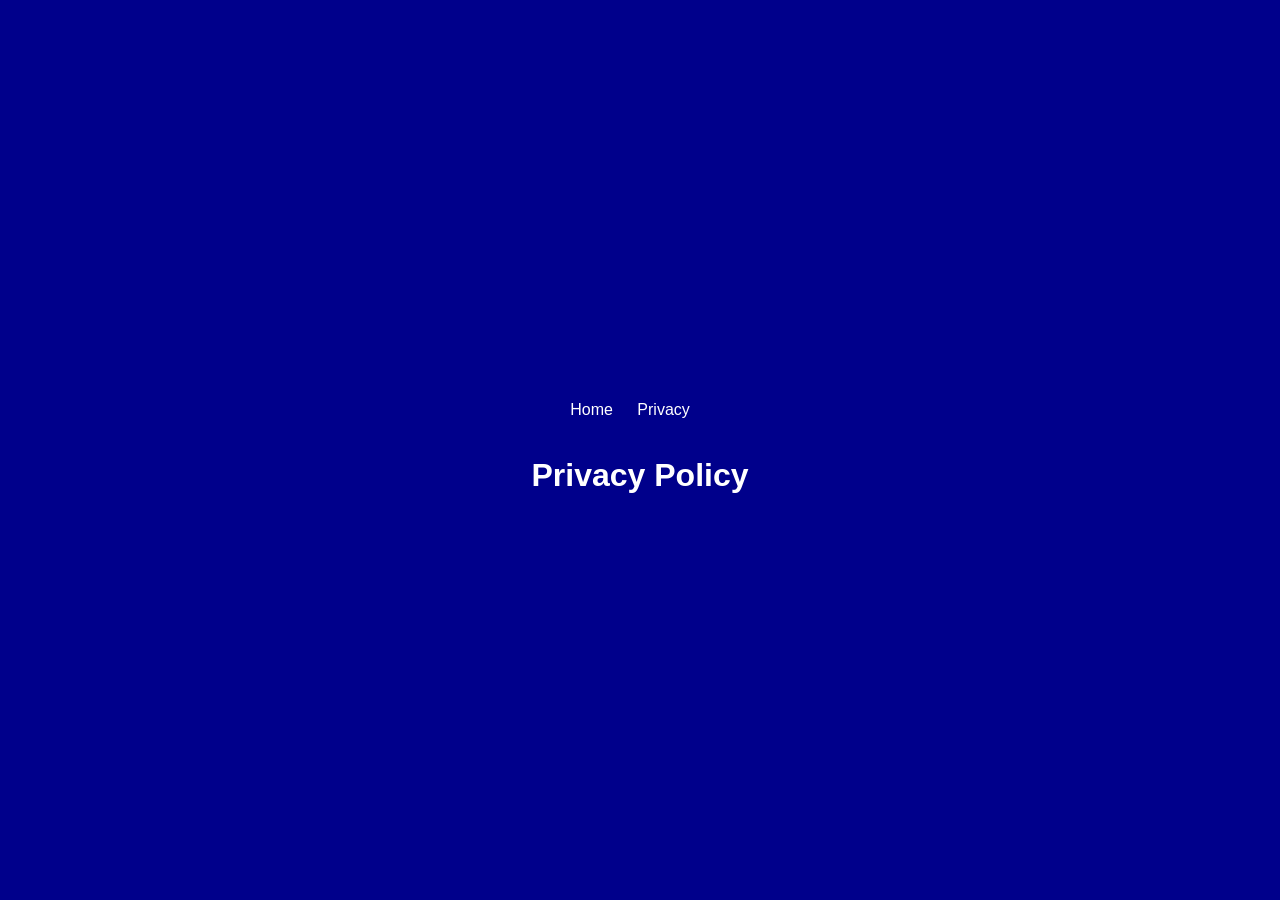
==== privacy.html @ af444de7 "Add files via upload" ====
<!DOCTYPE html>
<html lang="en">
<head>
    <meta charset="UTF-8">
    <meta name="viewport" content="width=device-width, initial-scale=1.0">
    <title>Privacy Policy</title>
    <link rel="stylesheet" href="style.css">
</head>
<body>
    <nav>
        <ul>
            <li><a href="index.html">Home</a></li>
            <li><a href="privacy.html">Privacy</a></li>
        </ul>
    </nav>

    <div class="content">
        <h1>Privacy Policy</h1>
        <!-- Your privacy policy content goes here -->
    </div>
</body>
</html>
---- style.css ----
body {
    font-family: Arial, sans-serif;
    background-color: darkblue;
    color: white;
    margin: 0;
    padding: 0;
    display: flex;
    flex-direction: column;
    align-items: center;
    justify-content: center;
    height: 100vh;
}

nav ul {
    list-style-type: none;
    padding: 0;
}

nav ul li {
    display: inline;
    margin-right: 20px;
}

nav a {
    color: white;
    text-decoration: none;
}

.content {
    text-align: center;
}

h1 {
    font-size: 2em;
    font-weight: bold;
}

@media only screen and (max-width: 600px) {
    h1 {
        font-size: 1.5em;
    }
}
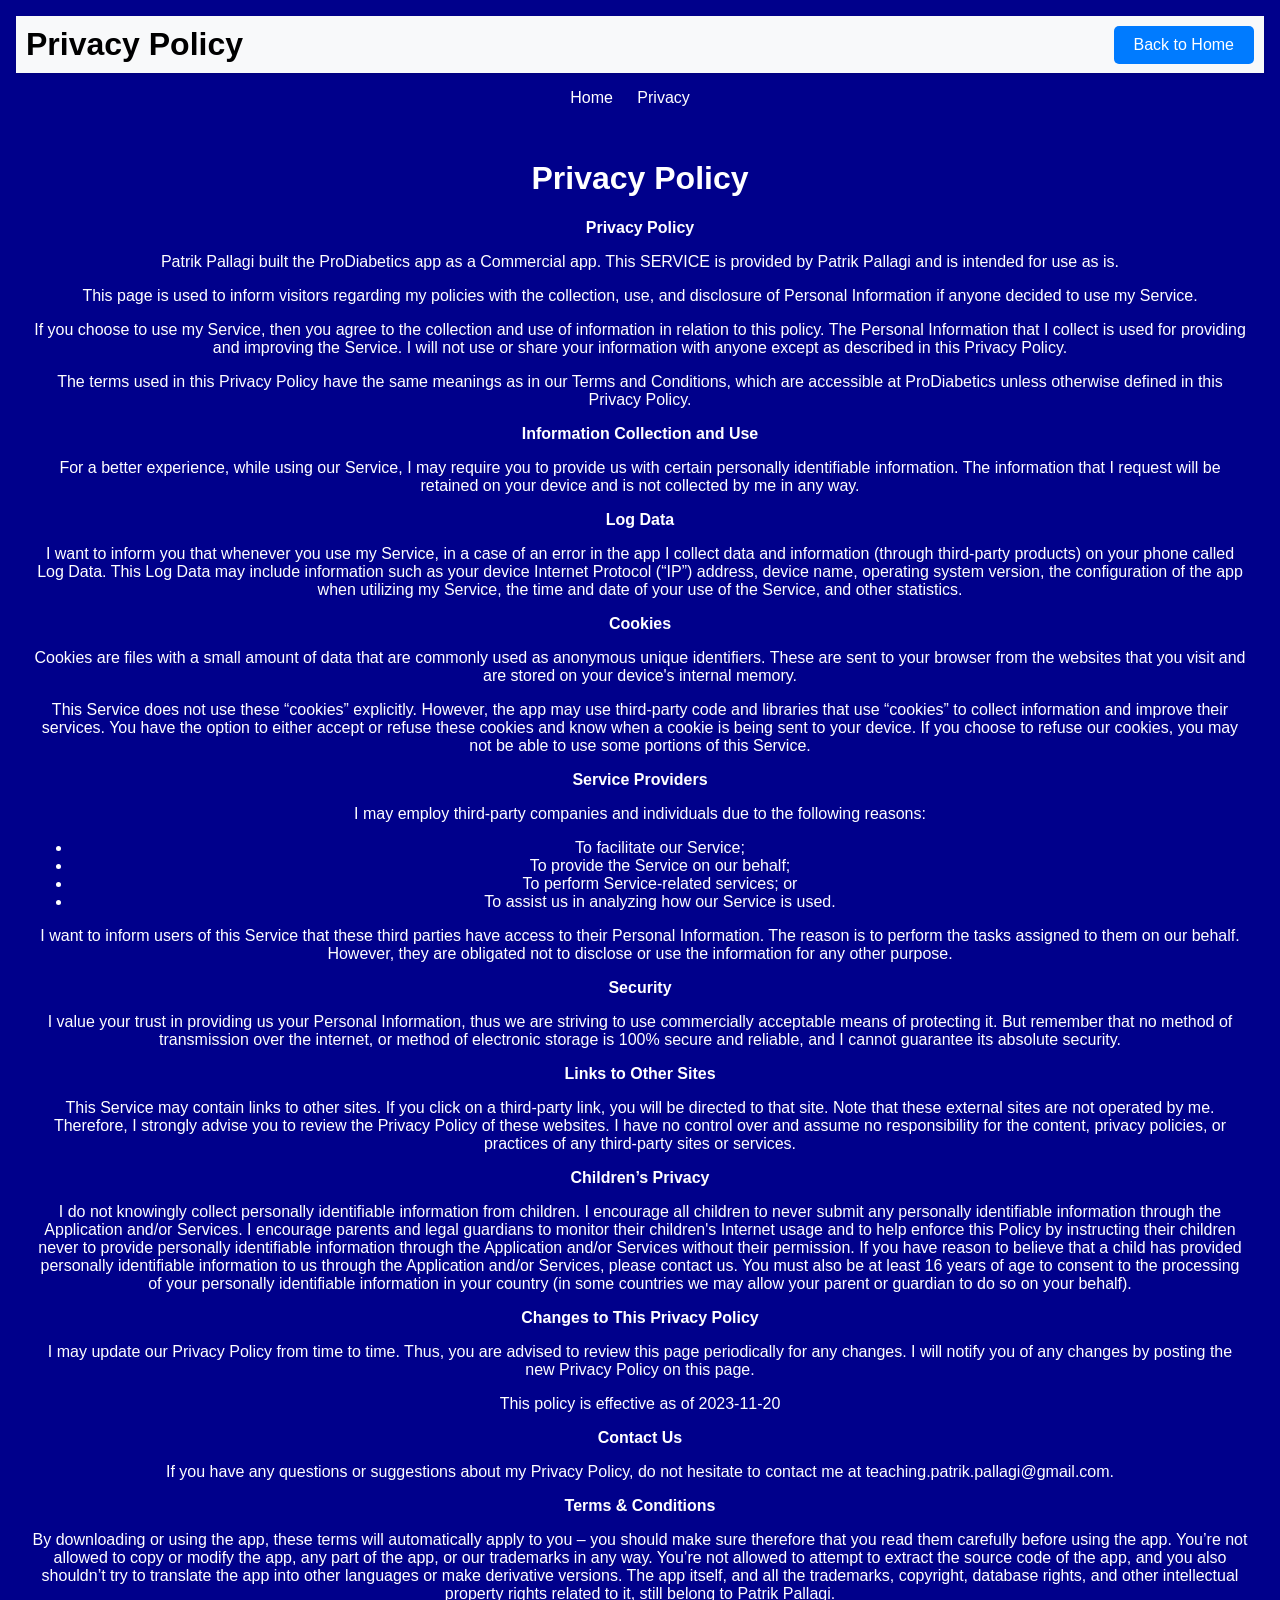
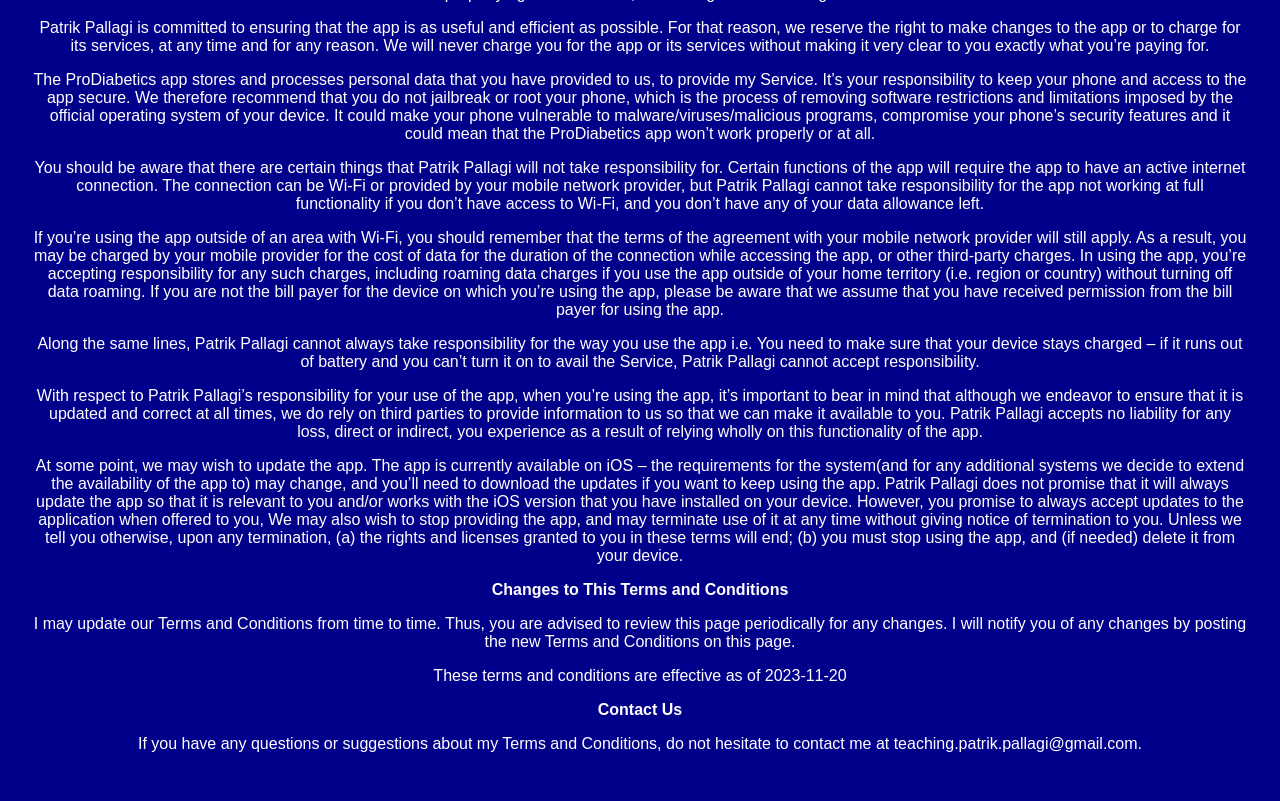
==== commit 72aea862: "Update privacy.html" ====
--- a/privacy.html
+++ b/privacy.html
@@ -4,9 +4,78 @@
     <meta charset="UTF-8">
     <meta name="viewport" content="width=device-width, initial-scale=1.0">
     <title>Privacy Policy</title>
-    <link rel="stylesheet" href="style.css">
+    <style> 
+        body {
+            font-family: Arial, sans-serif;
+            background-color: darkblue;
+            color: white;
+            margin: 0;
+            padding: 0;
+        }
+
+        header {
+            background-color: #f8f9fa;
+            color: black;
+            display: flex;
+            justify-content: space-between;
+            align-items: center;
+            padding: 0 10px;
+            box-shadow: 0 2px 4px rgba(0,0,0,.1);
+        }
+
+        header h1 {
+            margin: 0;
+            padding: 10px 0;
+        }
+
+        .back-button {
+            text-decoration: none;
+            padding: 10px 20px;
+            background-color: #007bff;
+            color: white;
+            border-radius: 5px;
+            font-size: 16px;
+        }
+
+        nav ul {
+            list-style-type: none;
+            padding: 0;
+            text-align: center;
+        }
+
+        nav ul li {
+            display: inline;
+            margin-right: 20px;
+        }
+
+        nav a {
+            color: white;
+            text-decoration: none;
+        }
+
+        .content {
+            padding: 1em;
+            text-align: center;
+        }
+
+        h1 {
+            font-size: 2em;
+            font-weight: bold;
+        }
+
+        @media only screen and (max-width: 600px) {
+            h1 {
+                font-size: 1.5em;
+            }
+        }
+    </style>
 </head>
 <body>
+    <header>
+        <h1>Privacy Policy</h1>
+        <a href="index.html" class="back-button">Back to Home</a>
+    </header>
+
     <nav>
         <ul>
             <li><a href="index.html">Home</a></li>
@@ -16,7 +85,216 @@
 
     <div class="content">
         <h1>Privacy Policy</h1>
-        <!-- Your privacy policy content goes here -->
+      <style> body { font-family: 'Helvetica Neue', Helvetica, Arial, sans-serif; padding:1em; } </style>
+    </head>
+    <body>
+    <strong>Privacy Policy</strong> <p>
+                  Patrik Pallagi built the ProDiabetics app as
+                  a Commercial app. This SERVICE is provided by
+                  Patrik Pallagi  and is intended for use as
+                  is.
+                </p> <p>
+                  This page is used to inform visitors regarding my
+                  policies with the collection, use, and disclosure of Personal
+                  Information if anyone decided to use my Service.
+                </p> <p>
+                  If you choose to use my Service, then you agree to
+                  the collection and use of information in relation to this
+                  policy. The Personal Information that I collect is
+                  used for providing and improving the Service. I will not use or share your information with
+                  anyone except as described in this Privacy Policy.
+                </p> <p>
+                  The terms used in this Privacy Policy have the same meanings
+                  as in our Terms and Conditions, which are accessible at
+                  ProDiabetics unless otherwise defined in this Privacy Policy.
+                </p> <p><strong>Information Collection and Use</strong></p> <p>
+                  For a better experience, while using our Service, I
+                  may require you to provide us with certain personally
+                  identifiable information. The information that
+                  I request will be retained on your device and is not collected by me in any way.
+                </p> <!----> <p><strong>Log Data</strong></p> <p>
+                  I want to inform you that whenever you
+                  use my Service, in a case of an error in the app
+                  I collect data and information (through third-party
+                  products) on your phone called Log Data. This Log Data may
+                  include information such as your device Internet Protocol
+                  (“IP”) address, device name, operating system version, the
+                  configuration of the app when utilizing my Service,
+                  the time and date of your use of the Service, and other
+                  statistics.
+                </p> <p><strong>Cookies</strong></p> <p>
+                  Cookies are files with a small amount of data that are
+                  commonly used as anonymous unique identifiers. These are sent
+                  to your browser from the websites that you visit and are
+                  stored on your device's internal memory.
+                </p> <p>
+                  This Service does not use these “cookies” explicitly. However,
+                  the app may use third-party code and libraries that use
+                  “cookies” to collect information and improve their services.
+                  You have the option to either accept or refuse these cookies
+                  and know when a cookie is being sent to your device. If you
+                  choose to refuse our cookies, you may not be able to use some
+                  portions of this Service.
+                </p> <p><strong>Service Providers</strong></p> <p>
+                  I may employ third-party companies and
+                  individuals due to the following reasons:
+                </p> <ul><li>To facilitate our Service;</li> <li>To provide the Service on our behalf;</li> <li>To perform Service-related services; or</li> <li>To assist us in analyzing how our Service is used.</li></ul> <p>
+                  I want to inform users of this Service
+                  that these third parties have access to their Personal
+                  Information. The reason is to perform the tasks assigned to
+                  them on our behalf. However, they are obligated not to
+                  disclose or use the information for any other purpose.
+                </p> <p><strong>Security</strong></p> <p>
+                  I value your trust in providing us your
+                  Personal Information, thus we are striving to use commercially
+                  acceptable means of protecting it. But remember that no method
+                  of transmission over the internet, or method of electronic
+                  storage is 100% secure and reliable, and I cannot
+                  guarantee its absolute security.
+                </p> <p><strong>Links to Other Sites</strong></p> <p>
+                  This Service may contain links to other sites. If you click on
+                  a third-party link, you will be directed to that site. Note
+                  that these external sites are not operated by me.
+                  Therefore, I strongly advise you to review the
+                  Privacy Policy of these websites. I have
+                  no control over and assume no responsibility for the content,
+                  privacy policies, or practices of any third-party sites or
+                  services.
+                </p> <p><strong>Children’s Privacy</strong></p> <!----> <div><p>
+                    I do not knowingly collect personally
+                    identifiable information from children. I 
+                    encourage all children to never submit any personally
+                    identifiable information through 
+                    the Application and/or Services.
+                    I encourage parents and legal guardians to monitor 
+                    their children's Internet usage and to help enforce this Policy by instructing 
+                    their children never to provide personally identifiable information through the Application and/or Services without their permission. If you have reason to believe that a child 
+                    has provided personally identifiable information to us through the Application and/or Services, 
+                    please contact us. You must also be at least 16 years of age to consent to the processing 
+                    of your personally identifiable information in your country (in some countries we may allow your parent 
+                    or guardian to do so on your behalf).
+                  </p></div> <p><strong>Changes to This Privacy Policy</strong></p> <p>
+                  I may update our Privacy Policy from
+                  time to time. Thus, you are advised to review this page
+                  periodically for any changes. I will
+                  notify you of any changes by posting the new Privacy Policy on
+                  this page.
+                </p> <p>This policy is effective as of 2023-11-20</p> <p><strong>Contact Us</strong></p> <p>
+                  If you have any questions or suggestions about my
+                  Privacy Policy, do not hesitate to contact me at teaching.patrik.pallagi@gmail.com.
+                </p>
+
+                <!DOCTYPE html>
+                <html>
+                <head>
+                  <meta charset='utf-8'>
+                  <meta name='viewport' content='width=device-width'>
+                  <title>Terms &amp; Conditions</title>
+                  <style> body { font-family: 'Helvetica Neue', Helvetica, Arial, sans-serif; padding:1em; } </style>
+                </head>
+                <body>
+                <strong>Terms &amp; Conditions</strong> <p>
+                              By downloading or using the app, these terms will
+                              automatically apply to you – you should make sure therefore
+                              that you read them carefully before using the app. You’re not
+                              allowed to copy or modify the app, any part of the app, or
+                              our trademarks in any way. You’re not allowed to attempt to
+                              extract the source code of the app, and you also shouldn’t try
+                              to translate the app into other languages or make derivative
+                              versions. The app itself, and all the trademarks, copyright,
+                              database rights, and other intellectual property rights related
+                              to it, still belong to Patrik Pallagi.
+                            </p> <p>
+                              Patrik Pallagi is committed to ensuring that the app is
+                              as useful and efficient as possible. For that reason, we
+                              reserve the right to make changes to the app or to charge for
+                              its services, at any time and for any reason. We will never
+                              charge you for the app or its services without making it very
+                              clear to you exactly what you’re paying for.
+                            </p> <p>
+                              The ProDiabetics app stores and processes personal data that
+                              you have provided to us, to provide my
+                              Service. It’s your responsibility to keep your phone and
+                              access to the app secure. We therefore recommend that you do
+                              not jailbreak or root your phone, which is the process of
+                              removing software restrictions and limitations imposed by the
+                              official operating system of your device. It could make your
+                              phone vulnerable to malware/viruses/malicious programs,
+                              compromise your phone’s security features and it could mean
+                              that the ProDiabetics app won’t work properly or at all.
+                            </p> <!----> <p>
+                              You should be aware that there are certain things that
+                              Patrik Pallagi will not take responsibility for. Certain
+                              functions of the app will require the app to have an active
+                              internet connection. The connection can be Wi-Fi or provided
+                              by your mobile network provider, but Patrik Pallagi
+                              cannot take responsibility for the app not working at full
+                              functionality if you don’t have access to Wi-Fi, and you don’t
+                              have any of your data allowance left.
+                            </p> <p></p> <p>
+                              If you’re using the app outside of an area with Wi-Fi, you
+                              should remember that the terms of the agreement with your
+                              mobile network provider will still apply. As a result, you may
+                              be charged by your mobile provider for the cost of data for
+                              the duration of the connection while accessing the app, or
+                              other third-party charges. In using the app, you’re accepting
+                              responsibility for any such charges, including roaming data
+                              charges if you use the app outside of your home territory
+                              (i.e. region or country) without turning off data roaming. If
+                              you are not the bill payer for the device on which you’re
+                              using the app, please be aware that we assume that you have
+                              received permission from the bill payer for using the app.
+                            </p> <p>
+                              Along the same lines, Patrik Pallagi cannot always take
+                              responsibility for the way you use the app i.e. You need to
+                              make sure that your device stays charged – if it runs out of
+                              battery and you can’t turn it on to avail the Service,
+                              Patrik Pallagi cannot accept responsibility.
+                            </p> <p>
+                              With respect to Patrik Pallagi’s responsibility for your
+                              use of the app, when you’re using the app, it’s important to
+                              bear in mind that although we endeavor to ensure that it is
+                              updated and correct at all times, we do rely on third parties
+                              to provide information to us so that we can make it available
+                              to you. Patrik Pallagi accepts no liability for any
+                              loss, direct or indirect, you experience as a result of
+                              relying wholly on this functionality of the app.
+                            </p> <p>
+                              At some point, we may wish to update the app. The app is
+                              currently available on iOS – the requirements for the 
+                              system(and for any additional systems we
+                              decide to extend the availability of the app to) may change,
+                              and you’ll need to download the updates if you want to keep
+                              using the app. Patrik Pallagi does not promise that it
+                              will always update the app so that it is relevant to you
+                              and/or works with the iOS version that you have
+                              installed on your device. However, you promise to always
+                              accept updates to the application when offered to you, We may
+                              also wish to stop providing the app, and may terminate use of
+                              it at any time without giving notice of termination to you.
+                              Unless we tell you otherwise, upon any termination, (a) the
+                              rights and licenses granted to you in these terms will end;
+                              (b) you must stop using the app, and (if needed) delete it
+                              from your device.
+                            </p> <p><strong>Changes to This Terms and Conditions</strong></p> <p>
+                              I may update our Terms and Conditions
+                              from time to time. Thus, you are advised to review this page
+                              periodically for any changes. I will
+                              notify you of any changes by posting the new Terms and
+                              Conditions on this page.
+                            </p> <p>
+                              These terms and conditions are effective as of 2023-11-20
+                            </p> <p><strong>Contact Us</strong></p> <p>
+                              If you have any questions or suggestions about my
+                              Terms and Conditions, do not hesitate to contact me
+                              at teaching.patrik.pallagi@gmail.com.
+                            </p> 
+                
+                  
+
+
+    </body>
+    </html>
     </div>
 </body>
 </html>
